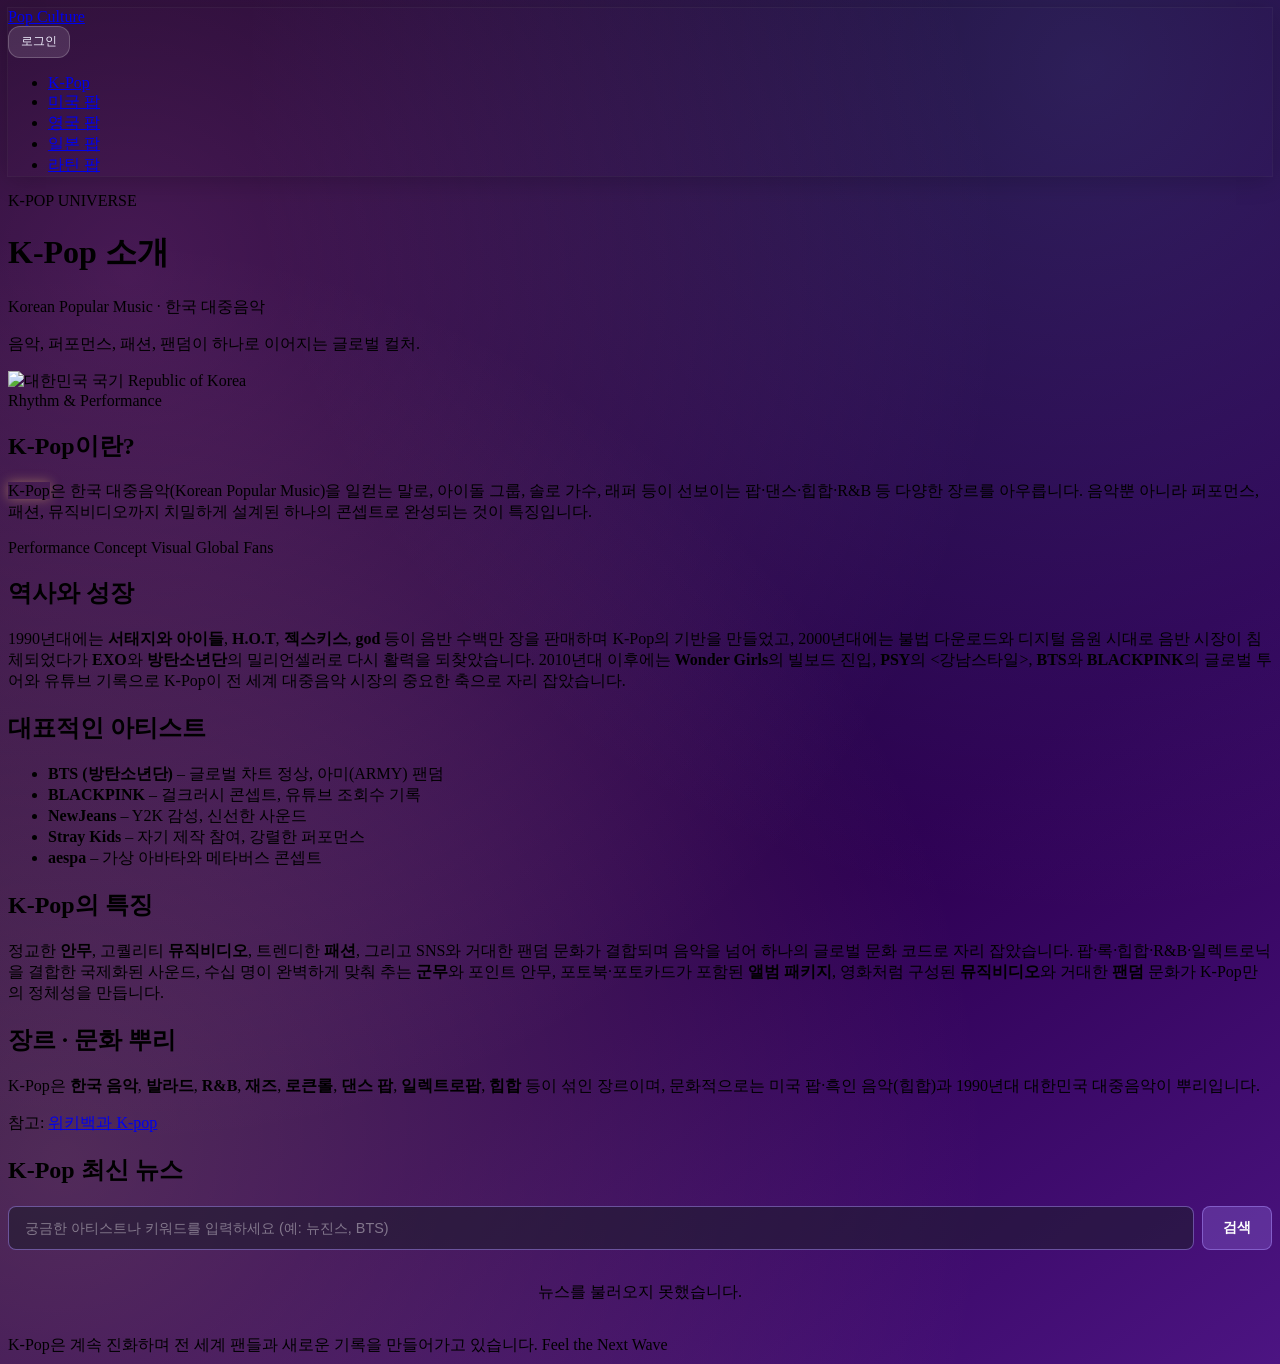
==== index.html @ 666e76e4 "Implement initial HTML structure for K-Pop introduction page, including navigation, user authenticat" ====
<!DOCTYPE html>
<html lang="ko">
<head>
  <meta charset="UTF-8">
  <meta name="viewport" content="width=device-width, initial-scale=1.0">
  <title>K-Pop 소개</title>
  <script src="https://cdn.tailwindcss.com"></script>
  <script src="https://cdn.jsdelivr.net/npm/@supabase/supabase-js@2"></script>
  <link rel="stylesheet" href="style.css">
  <link rel="stylesheet" href="https://cdnjs.cloudflare.com/ajax/libs/font-awesome/6.5.1/css/all.min.css" crossorigin="anonymous" />
  <link rel="preconnect" href="https://fonts.googleapis.com">
  <link rel="preconnect" href="https://fonts.gstatic.com" crossorigin>
  <link href="https://fonts.googleapis.com/css2?family=Outfit:wght@300;400;500;600;700&display=swap" rel="stylesheet">
  <script>
    tailwind.config = {
      theme: {
        extend: {
          fontFamily: { sans: ['Outfit', 'Malgun Gothic', 'sans-serif'] },
          animation: {
            'float': 'float 6s ease-in-out infinite',
            'spin-slow': 'spin 18s linear infinite',
            'fade-in-up': 'fadeInUp 0.75s ease-out both',
          },
          keyframes: {
            float: {
              '0%, 100%': { transform: 'translateY(0)' },
              '50%': { transform: 'translateY(-12px)' },
            },
            fadeInUp: {
              '0%': { opacity: '0', transform: 'translateY(20px)' },
              '100%': { opacity: '1', transform: 'translateY(0)' },
            },
          },
          animationDelay: {
            '100': '100ms',
            '200': '200ms',
            '300': '300ms',
            '400': '400ms',
            '500': '500ms',
            '600': '600ms',
            '700': '700ms',
            '800': '800ms',
            '900': '900ms',
            '1000': '1000ms',
          },
          boxShadow: {
            'glow-pink': '0 0 40px rgba(255, 110, 199, 0.4)',
            'glow-soft': '0 0 60px rgba(255, 255, 255, 0.08)',
          },
        },
      },
    }
  </script>
  <style type="text/tailwindcss">
    @layer utilities {
      .text-balance { text-wrap: balance; }
      .animate-fade-in-up { animation: fadeInUp 0.75s ease-out both; }
      .animation-delay-100 { animation-delay: 100ms; }
      .animation-delay-200 { animation-delay: 200ms; }
      .animation-delay-300 { animation-delay: 300ms; }
      .animation-delay-400 { animation-delay: 400ms; }
      .animation-delay-500 { animation-delay: 500ms; }
      .animation-delay-600 { animation-delay: 600ms; }
      .animation-delay-700 { animation-delay: 700ms; }
      .animation-delay-800 { animation-delay: 800ms; }
      .animation-delay-900 { animation-delay: 900ms; }
      .animation-delay-1000 { animation-delay: 1000ms; }
    }
    @keyframes fadeInUp {
      from { opacity: 0; transform: translateY(20px); }
      to { opacity: 1; transform: translateY(0); }
    }
  </style>
</head>
<body class="min-h-screen font-sans text-[#f9f9ff] antialiased flex flex-col items-center py-6 px-4 sm:py-8 sm:px-6 md:py-10 md:px-8 relative overflow-y-auto"
  style="background: radial-gradient(circle at 10% 20%, rgba(255, 115, 250, 0.22), transparent 55%), radial-gradient(circle at 85% 5%, rgba(130, 170, 255, 0.18), transparent 50%), radial-gradient(circle at 5% 85%, rgba(255, 214, 165, 0.2), transparent 55%), linear-gradient(145deg, #0d001a 0%, #1a0033 35%, #2d0052 65%, #4c1482 100%);">

  <!-- 배경 글로우 오브 -->
  <div class="absolute inset-0 pointer-events-none overflow-hidden">
    <div class="absolute w-[420px] h-[420px] -top-28 -right-28 rounded-full blur-[40px] opacity-20 animate-spin-slow"
      style="background: conic-gradient(from 120deg, #f472b6, #fbbf24, #818cf8, #f472b6);"></div>
  </div>

  <!-- Navbar: 세계 팝 문화 메뉴 -->
  <nav class="sticky top-0 z-20 w-full max-w-4xl mx-auto mb-6 rounded-2xl border border-white/20 bg-white/10 backdrop-blur-2xl shadow-lg shadow-black/30 animate-fade-in-up"
    style="box-shadow: 0 4px 24px rgba(0,0,0,0.2), 0 0 0 1px rgba(255,255,255,0.05);">
    <div class="flex flex-wrap items-center justify-between gap-3 px-4 py-3 sm:px-6 sm:py-3.5">
      <a href="Index.html" class="flex items-center gap-2 text-white font-semibold tracking-wide hover:opacity-90 transition-opacity">
        <span class="w-2 h-2 rounded-full bg-pink-400 shadow-[0_0_8px_rgba(255,110,199,0.6)]"></span>
        <span class="text-sm uppercase tracking-[0.15em]">Pop Culture</span>
      </a>
      <div class="flex flex-wrap items-center gap-2 sm:gap-3">
        <div id="auth-login-wrap">
          <button type="button" id="btn-open-login-modal" class="btn-open-login">로그인</button>
        </div>
        <div id="auth-user-wrap" class="hidden auth-user-wrap">
          <div id="auth-user-avatar" class="auth-user-avatar">
            <i class="fa-solid fa-user-circle auth-user-avatar-icon" aria-hidden="true"></i>
          </div>
          <span id="auth-user-name" class="auth-user-name"></span>
          <button type="button" id="auth-logout-btn" class="auth-logout-btn">로그아웃</button>
        </div>
        <ul class="flex flex-wrap items-center gap-1 sm:gap-2">
        <li>
          <a href="Index.html" class="inline-block px-3 py-2 rounded-xl text-xs font-medium uppercase tracking-wider text-pink-200 bg-white/15 border border-white/20 hover:bg-white/25 hover:border-white/30 transition-all">
            K-Pop
          </a>
        </li>
        <li>
          <a href="us-pop.html" class="inline-block px-3 py-2 rounded-xl text-xs font-medium uppercase tracking-wider text-[#e9e7ff] border border-transparent hover:bg-white/15 hover:border-white/20 hover:text-white transition-all">
            미국 팝
          </a>
        </li>
        <li>
          <a href="uk-pop.html" class="inline-block px-3 py-2 rounded-xl text-xs font-medium uppercase tracking-wider text-[#e9e7ff] border border-transparent hover:bg-white/15 hover:border-white/20 hover:text-white transition-all">
            영국 팝
          </a>
        </li>
        <li>
          <a href="j-pop.html" class="inline-block px-3 py-2 rounded-xl text-xs font-medium uppercase tracking-wider text-[#e9e7ff] border border-transparent hover:bg-white/15 hover:border-white/20 hover:text-white transition-all">
            일본 팝
          </a>
        </li>
        <li>
          <a href="latin-pop.html" class="inline-block px-3 py-2 rounded-xl text-xs font-medium uppercase tracking-wider text-[#e9e7ff] border border-transparent hover:bg-white/15 hover:border-white/20 hover:text-white transition-all">
            라틴 팝
          </a>
        </li>
      </ul>
      </div>
    </div>
  </nav>

  <!-- 로그인/회원가입 모달 -->
  <div id="auth-modal-backdrop" class="auth-modal-backdrop" aria-hidden="true">
    <div class="auth-modal" role="dialog" aria-label="로그인 및 회원가입">
      <h3>로그인 / 회원가입</h3>

      <!-- 상단: 소셜 로그인 -->
      <section class="auth-modal-social">
        <button type="button" id="auth-btn-google" class="btn-social btn-social-google">
          <i class="fa-brands fa-google" aria-hidden="true"></i>
          <span>Google로 시작하기</span>
        </button>
        <button type="button" id="auth-btn-kakao" class="btn-social btn-social-kakao">
          <i class="fa-solid fa-comment" aria-hidden="true"></i>
          <span>Kakao로 시작하기</span>
        </button>
      </section>

      <!-- 중단: 구분선 -->
      <div class="auth-modal-divider">
        <span class="auth-modal-divider-text">또는(OR)</span>
      </div>

      <!-- 하단: 이메일 로그인 -->
      <section class="auth-modal-email-section">
        <label for="auth-modal-email">이메일</label>
        <input type="email" id="auth-modal-email" placeholder="example@email.com" autocomplete="email" />
        <label for="auth-modal-password">비밀번호</label>
        <input type="password" id="auth-modal-password" placeholder="비밀번호" autocomplete="current-password" />
        <div class="auth-actions">
          <button type="button" id="auth-modal-btn-login" class="btn-login">로그인</button>
          <button type="button" id="auth-modal-btn-signup" class="btn-signup">회원가입</button>
        </div>
      </section>

      <button type="button" id="auth-modal-close" class="btn-close-modal">닫기</button>
    </div>
  </div>

  <div class="relative w-full max-w-4xl z-10">
    <!-- 메인 카드 -->
    <div class="relative rounded-[28px] p-7 sm:p-9 md:p-11 overflow-hidden border border-white/20 shadow-xl shadow-black/40 bg-white/10 backdrop-blur-2xl animate-fade-in-up">
      <div class="absolute inset-0 bg-gradient-to-br from-white/40 via-white/10 to-transparent opacity-70 pointer-events-none rounded-[28px]"></div>

      <!-- 헤더 -->
      <header class="relative flex flex-col lg:flex-row lg:items-center lg:justify-between gap-8 mb-10">
        <div class="flex-1 max-w-2xl">
          <div class="inline-flex items-center gap-2 px-4 py-1.5 rounded-full text-xs font-medium uppercase tracking-[0.2em] border border-white/20 bg-white/10 text-[#f1f0ff] mb-4 animate-fade-in-up animation-delay-100">
            <span class="w-2 h-2 rounded-full bg-pink-400 shadow-glow-pink animate-pulse"></span>
            K-POP UNIVERSE
          </div>
          <h1 class="text-3xl sm:text-4xl md:text-[2.75rem] font-bold tracking-[0.12em] uppercase text-white mb-2 leading-tight animate-fade-in-up animation-delay-200">
            K-Pop 소개
          </h1>
          <p class="text-[#c9c8ff] text-sm sm:text-base mt-1 animate-fade-in-up animation-delay-300">
            Korean Popular Music · 한국 대중음악
          </p>
          <p class="text-[#f5f5ff] text-sm sm:text-base mt-2 opacity-90 max-w-xl animate-fade-in-up animation-delay-400">
            음악, 퍼포먼스, 패션, 팬덤이 하나로 이어지는 글로벌 컬처.
          </p>
          <div class="mt-3 inline-flex items-center gap-2 px-3 py-1.5 rounded-full border border-white/20 bg-white/10 backdrop-blur-sm shadow-sm animate-fade-in-up animation-delay-500">
            <img src="https://upload.wikimedia.org/wikipedia/commons/0/09/Flag_of_South_Korea.svg" alt="대한민국 국기" class="h-4 w-6 rounded-[3px] shadow-sm object-cover" />
            <span class="text-[11px] tracking-[0.2em] uppercase text-[#e5e7ff]">Republic of Korea</span>
          </div>
        </div>
        <div class="flex-shrink-0 flex items-center justify-center lg:self-center animate-fade-in-up animation-delay-400">
          <div class="relative animate-float">
            <div class="w-36 h-36 sm:w-40 sm:h-40 rounded-full flex items-center justify-center shadow-glow-soft"
              style="background: radial-gradient(circle at 30% 30%, #fff, #ffe5f5 25%, #ffd2ff 40%, #d0b5ff 60%, #8c9eff 80%, #13072e 100%); box-shadow: 0 0 40px rgba(255,255,255,0.3), 0 20px 50px rgba(0,0,0,0.6);">
              <div class="absolute inset-5 rounded-full border-2 border-dashed border-white/60 opacity-80"></div>
              <div class="w-10 h-10 rounded-full bg-[#12051f] shadow-inner" style="box-shadow: 0 0 15px rgba(0,0,0,0.8);"></div>
            </div>
            <span class="absolute -bottom-8 left-1/2 -translate-x-1/2 text-[10px] sm:text-xs uppercase tracking-[0.24em] text-[#f2e9ff] opacity-90 whitespace-nowrap">
              Rhythm &amp; Performance
            </span>
          </div>
        </div>
      </header>

      <!-- 섹션 그리드 1 -->
      <div class="relative grid grid-cols-1 lg:grid-cols-2 gap-6 mb-6">
        <section class="group relative rounded-2xl p-6 sm:p-7 border border-white/20 bg-white/10 backdrop-blur-xl shadow-lg shadow-black/30 overflow-hidden transition-all duration-300 hover:border-white/40 hover:shadow-glow-soft animate-fade-in-up animation-delay-500">
          <div class="absolute inset-0 bg-gradient-to-br from-white/5 to-transparent opacity-0 group-hover:opacity-100 transition-opacity duration-300"></div>
          <h2 class="text-sm font-semibold uppercase tracking-[0.14em] text-white mb-3">K-Pop이란?</h2>
          <p class="text-sm sm:text-base text-[#e9e7ff] leading-relaxed opacity-95 relative z-10">
            <span class="font-semibold text-amber-200 bg-amber-200/20 px-1.5 py-0.5 rounded" style="box-shadow: 0 0 12px rgba(253, 203, 110, 0.4);">K-Pop</span>은 한국 대중음악(Korean Popular Music)을 일컫는 말로,
            아이돌 그룹, 솔로 가수, 래퍼 등이 선보이는 팝·댄스·힙합·R&amp;B 등 다양한 장르를 아우릅니다.
            음악뿐 아니라 퍼포먼스, 패션, 뮤직비디오까지 치밀하게 설계된 하나의 콘셉트로 완성되는 것이 특징입니다.
          </p>
          <div class="flex flex-wrap gap-2 mt-4 relative z-10">
            <span class="px-3 py-1.5 text-[11px] uppercase tracking-widest rounded-full border border-white/30 bg-white/10 text-[#f9f8ff]">Performance</span>
            <span class="px-3 py-1.5 text-[11px] uppercase tracking-widest rounded-full border border-white/30 bg-white/10 text-[#f9f8ff]">Concept</span>
            <span class="px-3 py-1.5 text-[11px] uppercase tracking-widest rounded-full border border-white/30 bg-white/10 text-[#f9f8ff]">Visual</span>
            <span class="px-3 py-1.5 text-[11px] uppercase tracking-widest rounded-full border border-white/30 bg-white/10 text-[#f9f8ff]">Global Fans</span>
          </div>
        </section>

        <section class="group relative rounded-2xl p-6 sm:p-7 border border-white/20 bg-white/10 backdrop-blur-xl shadow-lg shadow-black/30 overflow-hidden transition-all duration-300 hover:border-white/40 hover:shadow-glow-soft animate-fade-in-up animation-delay-600">
          <div class="absolute inset-0 bg-gradient-to-br from-white/5 to-transparent opacity-0 group-hover:opacity-100 transition-opacity duration-300"></div>
          <h2 class="text-sm font-semibold uppercase tracking-[0.14em] text-white mb-3">역사와 성장</h2>
          <p class="text-sm sm:text-base text-[#e9e7ff] leading-relaxed opacity-95 relative z-10">
            1990년대에는 <strong class="text-white font-semibold">서태지와 아이들</strong>, <strong class="text-white font-semibold">H.O.T</strong>, <strong class="text-white font-semibold">젝스키스</strong>, <strong class="text-white font-semibold">god</strong> 등이 음반 수백만 장을 판매하며 K-Pop의 기반을 만들었고,
            2000년대에는 불법 다운로드와 디지털 음원 시대로 음반 시장이 침체되었다가 <strong class="text-white font-semibold">EXO</strong>와 <strong class="text-white font-semibold">방탄소년단</strong>의 밀리언셀러로 다시 활력을 되찾았습니다.
            2010년대 이후에는 <strong class="text-white font-semibold">Wonder Girls</strong>의 빌보드 진입, <strong class="text-white font-semibold">PSY</strong>의 &lt;강남스타일&gt;, <strong class="text-white font-semibold">BTS</strong>와 <strong class="text-white font-semibold">BLACKPINK</strong>의 글로벌 투어와 유튜브 기록으로
            K-Pop이 전 세계 대중음악 시장의 중요한 축으로 자리 잡았습니다.
          </p>
        </section>
      </div>

      <!-- 섹션 그리드 2 -->
      <div class="relative grid grid-cols-1 lg:grid-cols-2 gap-6 mb-6">
        <section class="group relative rounded-2xl p-6 sm:p-7 border border-white/20 bg-white/10 backdrop-blur-xl shadow-lg shadow-black/30 overflow-hidden transition-all duration-300 hover:border-white/40 hover:shadow-glow-soft animate-fade-in-up animation-delay-700">
          <div class="absolute inset-0 bg-gradient-to-br from-white/5 to-transparent opacity-0 group-hover:opacity-100 transition-opacity duration-300"></div>
          <h2 class="text-sm font-semibold uppercase tracking-[0.14em] text-white mb-3">대표적인 아티스트</h2>
          <ul class="space-y-2.5 relative z-10">
            <li class="flex items-start gap-2 text-sm sm:text-base text-[#f5f4ff]">
              <span class="mt-1.5 w-1.5 h-1.5 rounded-full bg-gradient-to-r from-pink-400 to-amber-400 flex-shrink-0 shadow-[0_0_8px_rgba(255,110,199,0.8)]"></span>
              <span><strong class="text-white font-semibold">BTS (방탄소년단)</strong> – 글로벌 차트 정상, 아미(ARMY) 팬덤</span>
            </li>
            <li class="flex items-start gap-2 text-sm sm:text-base text-[#f5f4ff]">
              <span class="mt-1.5 w-1.5 h-1.5 rounded-full bg-gradient-to-r from-pink-400 to-amber-400 flex-shrink-0 shadow-[0_0_8px_rgba(255,110,199,0.8)]"></span>
              <span><strong class="text-white font-semibold">BLACKPINK</strong> – 걸크러시 콘셉트, 유튜브 조회수 기록</span>
            </li>
            <li class="flex items-start gap-2 text-sm sm:text-base text-[#f5f4ff]">
              <span class="mt-1.5 w-1.5 h-1.5 rounded-full bg-gradient-to-r from-pink-400 to-amber-400 flex-shrink-0 shadow-[0_0_8px_rgba(255,110,199,0.8)]"></span>
              <span><strong class="text-white font-semibold">NewJeans</strong> – Y2K 감성, 신선한 사운드</span>
            </li>
            <li class="flex items-start gap-2 text-sm sm:text-base text-[#f5f4ff]">
              <span class="mt-1.5 w-1.5 h-1.5 rounded-full bg-gradient-to-r from-pink-400 to-amber-400 flex-shrink-0 shadow-[0_0_8px_rgba(255,110,199,0.8)]"></span>
              <span><strong class="text-white font-semibold">Stray Kids</strong> – 자기 제작 참여, 강렬한 퍼포먼스</span>
            </li>
            <li class="flex items-start gap-2 text-sm sm:text-base text-[#f5f4ff]">
              <span class="mt-1.5 w-1.5 h-1.5 rounded-full bg-gradient-to-r from-pink-400 to-amber-400 flex-shrink-0 shadow-[0_0_8px_rgba(255,110,199,0.8)]"></span>
              <span><strong class="text-white font-semibold">aespa</strong> – 가상 아바타와 메타버스 콘셉트</span>
            </li>
          </ul>
        </section>

        <section class="group relative rounded-2xl p-6 sm:p-7 border border-white/20 bg-white/10 backdrop-blur-xl shadow-lg shadow-black/30 overflow-hidden transition-all duration-300 hover:border-white/40 hover:shadow-glow-soft animate-fade-in-up animation-delay-800">
          <div class="absolute inset-0 bg-gradient-to-br from-white/5 to-transparent opacity-0 group-hover:opacity-100 transition-opacity duration-300"></div>
          <h2 class="text-sm font-semibold uppercase tracking-[0.14em] text-white mb-3">K-Pop의 특징</h2>
          <p class="text-sm sm:text-base text-[#e9e7ff] leading-relaxed opacity-95 relative z-10">
            정교한 <strong class="text-white font-semibold">안무</strong>, 고퀄리티 <strong class="text-white font-semibold">뮤직비디오</strong>, 트렌디한 <strong class="text-white font-semibold">패션</strong>,
            그리고 SNS와 거대한 팬덤 문화가 결합되며 음악을 넘어 하나의 글로벌 문화 코드로 자리 잡았습니다.
            팝·록·힙합·R&amp;B·일렉트로닉을 결합한 국제화된 사운드, 수십 명이 완벽하게 맞춰 추는 <strong class="text-white font-semibold">군무</strong>와 포인트 안무,
            포토북·포토카드가 포함된 <strong class="text-white font-semibold">앨범 패키지</strong>, 영화처럼 구성된 <strong class="text-white font-semibold">뮤직비디오</strong>와 거대한 <strong class="text-white font-semibold">팬덤</strong> 문화가 K-Pop만의 정체성을 만듭니다.
          </p>
        </section>
      </div>

      <!-- 장르 · 문화 뿌리 (위키백과 참고) -->
      <section class="relative rounded-2xl p-6 sm:p-7 border border-white/20 bg-white/10 backdrop-blur-xl shadow-lg shadow-black/30 mb-6 animate-fade-in-up animation-delay-800">
        <h2 class="text-sm font-semibold uppercase tracking-[0.14em] text-white mb-3">장르 · 문화 뿌리</h2>
        <p class="text-sm text-[#e9e7ff] opacity-95 mb-3">
          K-Pop은 <strong class="text-white font-semibold">한국 음악</strong>, <strong class="text-white font-semibold">발라드</strong>, <strong class="text-white font-semibold">R&amp;B</strong>, <strong class="text-white font-semibold">재즈</strong>, <strong class="text-white font-semibold">로큰롤</strong>, <strong class="text-white font-semibold">댄스 팝</strong>, <strong class="text-white font-semibold">일렉트로팝</strong>, <strong class="text-white font-semibold">힙합</strong> 등이 섞인 장르이며,
          문화적으로는 미국 팝·흑인 음악(힙합)과 1990년대 대한민국 대중음악이 뿌리입니다.
        </p>
        <p class="text-xs text-[#c9c8ff] opacity-80">
          참고: <a href="https://ko.wikipedia.org/wiki/K-pop" target="_blank" rel="noopener" class="text-pink-300 hover:text-pink-200 underline">위키백과 K-pop</a>
        </p>
      </section>

      <!-- K-Pop 최신 뉴스 (단일 컬럼 풀 width) -->
      <section class="relative mb-6 animate-fade-in-up animation-delay-900 news-section">
        <h2 class="text-sm font-semibold uppercase tracking-[0.14em] text-white mb-4 flex items-center gap-2">
          <span class="w-1.5 h-1.5 rounded-full bg-pink-400 shadow-[0_0_8px_rgba(255,110,199,0.8)]"></span>
          K-Pop 최신 뉴스
        </h2>
        <div id="news-search-wrap" class="news-search-wrap">
          <input type="text" id="news-search-input" class="news-search-input" placeholder="궁금한 아티스트나 키워드를 입력하세요 (예: 뉴진스, BTS)" autocomplete="off" />
          <button type="button" id="news-search-btn" class="news-search-btn">검색</button>
        </div>
        <p id="news-loading" class="news-loading text-[#e9e7ff] text-sm">뉴스를 불러오는 중...</p>
        <div id="news-one-col" class="news-one-col hidden">
          <h3 class="news-col__title">🇰🇷 국내 K-POP 실시간 (Source: Google News)</h3>
          <ul id="news-list-domestic" class="news-list"></ul>
        </div>
      </section>

      <!-- 푸터 -->
      <footer class="relative flex flex-col sm:flex-row sm:items-center sm:justify-between gap-3 pt-6 mt-4 border-t border-white/15 animate-fade-in-up animation-delay-1000">
        <span class="text-sm text-[#d0cff5]">K-Pop은 계속 진화하며 전 세계 팬들과 새로운 기록을 만들어가고 있습니다.</span>
        <span class="text-[10px] sm:text-xs uppercase tracking-[0.2em] text-[#b7b6ff] opacity-90">Feel the Next Wave</span>
      </footer>
    </div>
  </div>
  <script src="script.js"></script>
</body>
</html>
---- style.css ----
/* Auth: 로그인/회원가입 모달 - 다크 테마 */
.auth-modal-backdrop {
  position: fixed;
  inset: 0;
  z-index: 50;
  background: rgba(0, 0, 0, 0.5);
  backdrop-filter: blur(8px);
  -webkit-backdrop-filter: blur(8px);
  display: flex;
  align-items: center;
  justify-content: center;
  padding: 1rem;
  opacity: 0;
  visibility: hidden;
  transition: opacity 0.25s ease, visibility 0.25s ease;
}
.auth-modal-backdrop.is-open {
  opacity: 1;
  visibility: visible;
}

.auth-modal {
  width: 100%;
  max-width: 400px;
  background: rgba(15, 15, 35, 0.95);
  border: 1px solid rgba(255, 255, 255, 0.15);
  border-radius: 1.5rem;
  padding: 1.75rem;
  box-shadow: 0 25px 50px -12px rgba(0, 0, 0, 0.5);
  transform: scale(0.95);
  transition: transform 0.25s ease;
}
.auth-modal-backdrop.is-open .auth-modal {
  transform: scale(1);
}

.auth-modal h3 {
  color: #fff;
  font-size: 1.25rem;
  font-weight: 600;
  margin-bottom: 1.25rem;
  text-align: center;
}

/* 상단: 소셜 로그인 섹션 */
.auth-modal-social {
  display: flex;
  flex-direction: column;
  gap: 0.75rem;
  margin-bottom: 1.25rem;
}
.auth-modal .btn-social {
  width: 100%;
  display: flex;
  align-items: center;
  justify-content: center;
  gap: 0.6rem;
  padding: 0.75rem 1rem;
  font-size: 0.95rem;
  font-weight: 500;
  border-radius: 0.75rem;
  cursor: pointer;
  border: 1px solid transparent;
  transition: background-color 0.25s ease, border-color 0.25s ease, filter 0.25s ease;
}
.auth-modal .btn-social i {
  font-size: 1.1rem;
}
.auth-modal .btn-social-google {
  background: #fff;
  border-color: #dadce0;
  color: #1f1f1f;
}
.auth-modal .btn-social-google:hover {
  background: #f8f9fa;
  border-color: #bdc1c6;
}
.auth-modal .btn-social-kakao {
  background: #FEE500;
  border-color: #e6d000;
  color: #1f1f1f;
}
.auth-modal .btn-social-kakao:hover {
  background: #f5dc00;
  filter: brightness(0.98);
}

/* 중단: 구분선 (또는 OR) */
.auth-modal-divider {
  display: flex;
  align-items: center;
  gap: 1rem;
  margin-bottom: 1.25rem;
}
.auth-modal-divider::before,
.auth-modal-divider::after {
  content: '';
  flex: 1;
  height: 1px;
  background: rgba(255, 255, 255, 0.25);
}
.auth-modal-divider-text {
  color: rgba(255, 255, 255, 0.6);
  font-size: 0.8rem;
  font-weight: 500;
  white-space: nowrap;
}

/* 하단: 이메일 로그인 섹션 */
.auth-modal-email-section {
  margin-bottom: 0.5rem;
}
.auth-modal-email-section .auth-actions {
  margin-top: 1rem;
}

.auth-modal label {
  display: block;
  color: rgba(255, 255, 255, 0.9);
  font-size: 0.875rem;
  margin-bottom: 0.35rem;
}
.auth-modal input {
  width: 100%;
  padding: 0.65rem 0.85rem;
  margin-bottom: 1rem;
  font-size: 1rem;
  color: #fff;
  background: rgba(255, 255, 255, 0.08);
  border: 1px solid rgba(255, 255, 255, 0.2);
  border-radius: 0.75rem;
  outline: none;
  transition: border-color 0.2s, background 0.2s;
}
.auth-modal input::placeholder {
  color: rgba(255, 255, 255, 0.4);
}
.auth-modal input:focus {
  border-color: rgba(255, 110, 199, 0.6);
  background: rgba(255, 255, 255, 0.1);
}

.auth-modal .auth-actions {
  display: flex;
  flex-wrap: wrap;
  gap: 0.5rem;
  margin-top: 1.25rem;
}
.auth-modal .auth-actions button {
  flex: 1;
  min-width: 100px;
  padding: 0.6rem 1rem;
  font-size: 0.875rem;
  font-weight: 500;
  border-radius: 0.75rem;
  cursor: pointer;
  transition: background 0.2s, transform 0.1s;
}
.auth-modal .auth-actions button:hover {
  transform: translateY(-1px);
}
.auth-modal .btn-login {
  color: #fff;
  background: rgba(255, 110, 199, 0.5);
  border: 1px solid rgba(255, 110, 199, 0.6);
}
.auth-modal .btn-login:hover {
  background: rgba(255, 110, 199, 0.65);
}
.auth-modal .btn-signup {
  color: #fff;
  background: rgba(255, 255, 255, 0.12);
  border: 1px solid rgba(255, 255, 255, 0.25);
}
.auth-modal .btn-signup:hover {
  background: rgba(255, 255, 255, 0.2);
}
.auth-modal .btn-close-modal {
  width: 100%;
  margin-top: 0.5rem;
  padding: 0.5rem;
  color: rgba(255, 255, 255, 0.7);
  background: transparent;
  border: 1px solid rgba(255, 255, 255, 0.15);
  border-radius: 0.5rem;
  cursor: pointer;
  font-size: 0.8rem;
}
.auth-modal .btn-close-modal:hover {
  background: rgba(255, 255, 255, 0.08);
  color: #fff;
}

/* 헤더 auth 영역 - 모든 페이지에서 표시 */
#auth-login-wrap {
  display: block;
}
#auth-login-wrap.hidden {
  display: none !important;
}
#auth-user-wrap.hidden {
  display: none !important;
}

/* 헤더 auth 버튼 */
.btn-open-login {
  padding: 0.4rem 0.75rem;
  font-size: 0.75rem;
  font-weight: 500;
  color: #f1f0ff;
  background: rgba(255, 255, 255, 0.12);
  border: 1px solid rgba(255, 255, 255, 0.2);
  border-radius: 0.75rem;
  cursor: pointer;
  transition: background 0.2s, border-color 0.2s;
}
.btn-open-login:hover {
  background: rgba(255, 255, 255, 0.2);
  border-color: rgba(255, 255, 255, 0.3);
}

.auth-user-wrap {
  display: flex;
  align-items: center;
  gap: 0.6rem;
  flex-wrap: wrap;
}
.auth-user-avatar {
  width: 32px;
  height: 32px;
  min-width: 32px;
  min-height: 32px;
  border-radius: 50%;
  overflow: hidden;
  display: flex;
  align-items: center;
  justify-content: center;
  background: rgba(255, 255, 255, 0.1);
}
.auth-user-avatar img {
  width: 100%;
  height: 100%;
  object-fit: cover;
  display: block;
}
.auth-user-avatar .auth-user-avatar-icon {
  font-size: 32px;
  color: rgba(255, 255, 255, 0.7);
}
.auth-user-name {
  font-size: 0.875rem;
  font-weight: 700;
  color: rgba(255, 255, 255, 0.95);
}
.auth-logout-btn {
  padding: 0.35rem 0.65rem;
  font-size: 0.7rem;
  font-weight: 500;
  color: #fecdd3;
  background: rgba(255, 255, 255, 0.08);
  border: 1px solid rgba(255, 255, 255, 0.18);
  border-radius: 0.5rem;
  cursor: pointer;
  transition: background 0.2s;
}
.auth-logout-btn:hover {
  background: rgba(239, 68, 68, 0.25);
  border-color: rgba(239, 68, 68, 0.4);
}

.hidden {
  display: none !important;
}

/* ========== K-Pop 최신 뉴스 (실시간 검색 + 텍스트 리스트) ========== */
.news-search-wrap {
  display: flex;
  gap: 0.5rem;
  margin-bottom: 1rem;
  width: 100%;
  max-width: 100%;
}
.news-search-input {
  flex: 1;
  min-width: 0;
  padding: 0.75rem 1rem;
  font-size: 0.9rem;
  color: #fff;
  background: rgba(30, 27, 45, 0.6);
  border: 1px solid rgba(167, 139, 250, 0.5);
  border-radius: 0.5rem;
  outline: none;
  transition: border-color 0.2s ease, box-shadow 0.2s ease;
}
.news-search-input::placeholder {
  color: rgba(255, 255, 255, 0.4);
}
.news-search-input:hover {
  border-color: rgba(167, 139, 250, 0.7);
}
.news-search-input:focus {
  border-color: #a78bfa;
  box-shadow: 0 0 0 3px rgba(167, 139, 250, 0.2);
}
.news-search-btn {
  flex-shrink: 0;
  padding: 0.75rem 1.25rem;
  font-size: 0.875rem;
  font-weight: 600;
  color: #fff;
  background: rgba(167, 139, 250, 0.25);
  border: 1px solid rgba(167, 139, 250, 0.5);
  border-radius: 0.5rem;
  cursor: pointer;
  transition: background 0.2s ease, border-color 0.2s ease;
}
.news-search-btn:hover {
  background: rgba(167, 139, 250, 0.35);
  border-color: #a78bfa;
}
.news-list__loading-msg {
  list-style: none;
  padding: 1.5rem;
  margin: 0;
  text-align: center;
  color: rgba(255, 255, 255, 0.7);
  font-size: 0.9rem;
  border-bottom: 1px solid rgba(255, 255, 255, 0.08);
}
.news-loading {
  padding: 1rem;
  text-align: center;
}

.news-section .news-one-col {
  width: 100%;
  max-width: 100%;
}

.news-one-col.hidden {
  display: none;
}
.news-one-col:not(.hidden) {
  display: block;
}

.news-one-col .news-col__title {
  font-size: 0.9rem;
  font-weight: 600;
  color: rgba(255, 255, 255, 0.95);
  margin-bottom: 0.75rem;
  padding-bottom: 0.5rem;
  border-bottom: 1px solid rgba(255, 255, 255, 0.2);
}

.news-list {
  list-style: none;
  margin: 0;
  padding: 0;
  border: 1px solid rgba(255, 255, 255, 0.15);
  border-radius: 0.75rem;
  background: rgba(0, 0, 0, 0.15);
  overflow: hidden;
}

.news-list__item {
  display: flex;
  align-items: center;
  gap: 0.75rem;
  padding: 0.85rem 1rem;
  padding-right: 1.25rem;
  text-decoration: none;
  color: rgba(255, 255, 255, 0.9);
  font-size: 0.875rem;
  line-height: 1.4;
  transition: background 0.2s ease, color 0.2s ease;
  border-bottom: 1px solid rgba(255, 255, 255, 0.08);
}
.news-list__item:last-child {
  border-bottom: none;
}
.news-list__item:hover {
  background: rgba(255, 255, 255, 0.08);
  color: #fff;
}
.news-list__item:hover .news-list__title {
  color: #a78bfa;
}

.news-list__date {
  flex-shrink: 0;
  color: rgba(255, 255, 255, 0.5);
  font-size: 0.8rem;
  min-width: 5rem;
  font-variant-numeric: tabular-nums;
}

.news-list__sep {
  flex-shrink: 0;
  color: rgba(255, 255, 255, 0.25);
  font-size: 0.75rem;
  user-select: none;
}

.news-list__title {
  flex: 1;
  min-width: 0;
  color: inherit;
  overflow: hidden;
  text-overflow: ellipsis;
  white-space: nowrap;
}
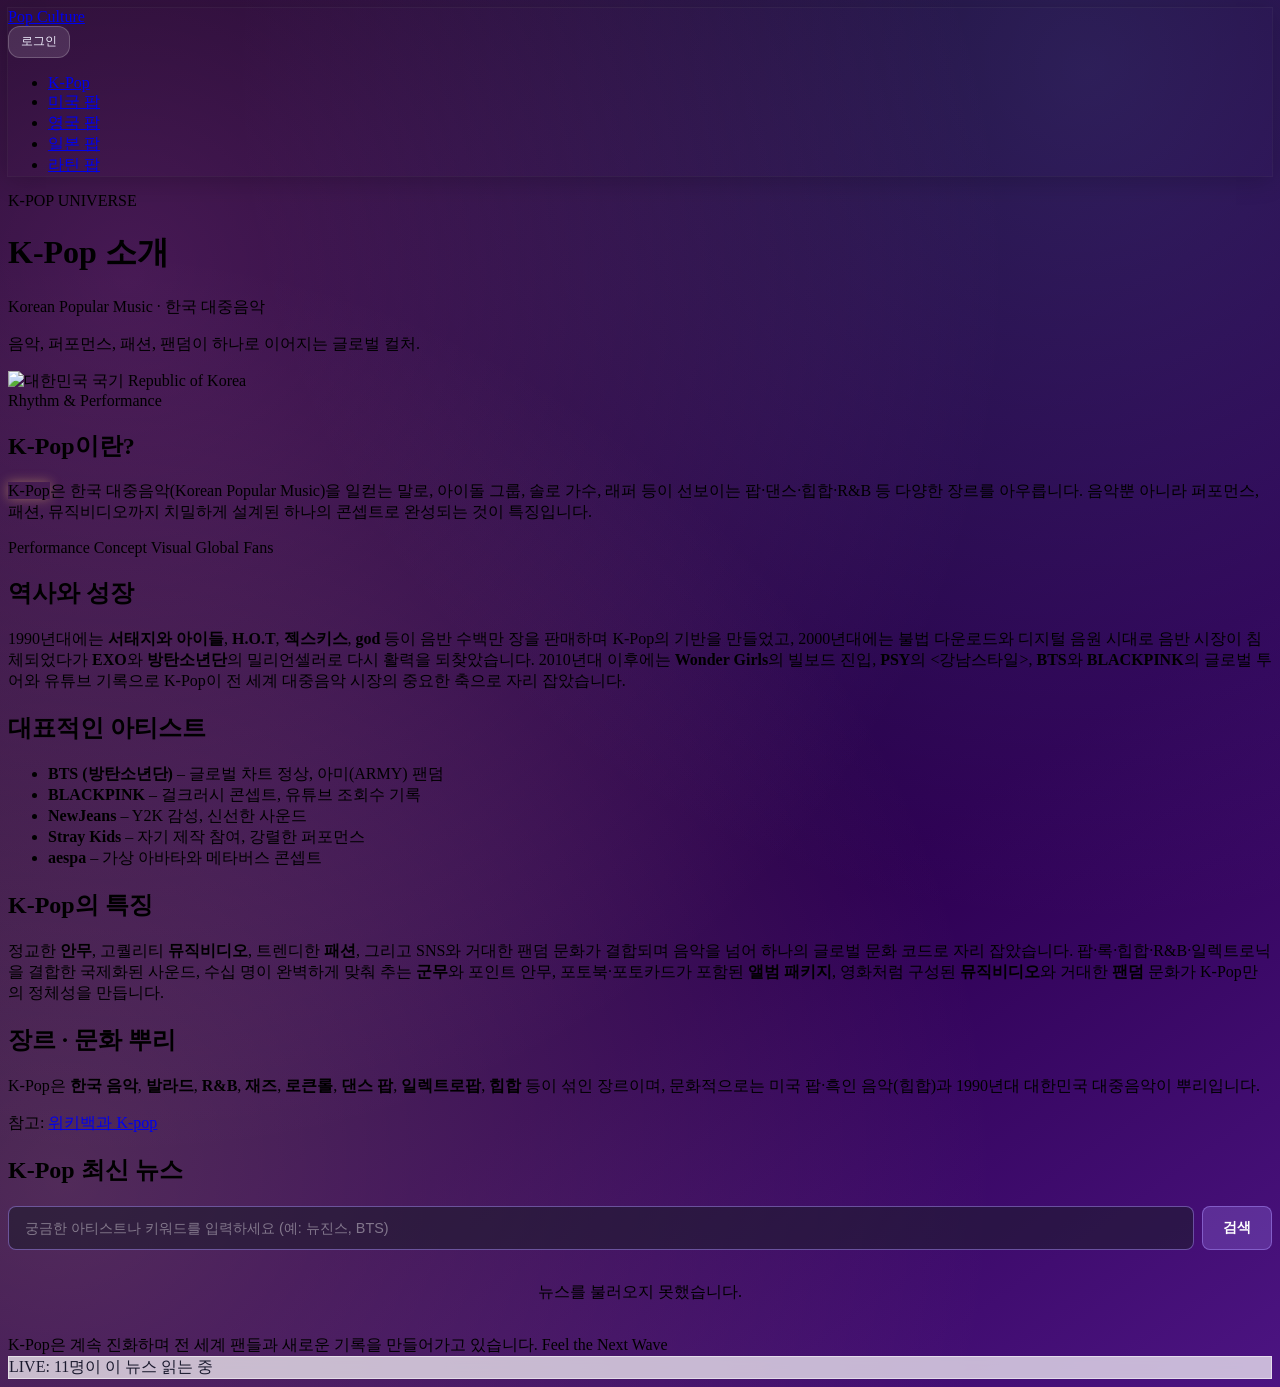
==== commit 0c22dc82: "방문자 배지 추가" ====
--- a/index.html
+++ b/index.html
@@ -1,6 +1,22 @@
 <!DOCTYPE html>
 <html lang="ko">
 <head>
+  <script>
+    // 접속 도메인에 따른 측정 ID 설정
+    var GA_ID = window.location.hostname.includes('vercel.app')
+                ? 'G-3BZNY9T39M'
+                : 'G-6FE712F9R6';
+    // 구글 태그 매니저 스크립트 로드
+    var script = document.createElement('script');
+    script.async = true;
+    script.src = 'https://www.googletagmanager.com/gtag/js?id=' + GA_ID;
+    document.head.appendChild(script);
+    // 구글 애널리틱스 초기화
+    window.dataLayer = window.dataLayer || [];
+    function gtag(){dataLayer.push(arguments);}
+    gtag('js', new Date());
+    gtag('config', GA_ID);
+  </script>
   <meta charset="UTF-8">
   <meta name="viewport" content="width=device-width, initial-scale=1.0">
   <title>K-Pop 소개</title>
@@ -317,5 +333,29 @@
     </div>
   </div>
   <script src="script.js"></script>
+  <!-- 실리콘 밸리 스타일 실시간 방문자 배지 -->
+  <div id="live-visitor-badge" class="fixed bottom-4 right-4 flex items-center gap-2 px-4 py-2.5 rounded-full shadow-lg z-[100]" style="background: rgba(255,255,255,0.7); backdrop-filter: blur(12px); -webkit-backdrop-filter: blur(12px); color: #1a1a2e; border: 1px solid rgba(255,255,255,0.5);">
+    <span class="live-dot w-2 h-2 rounded-full bg-red-500 flex-shrink-0" style="animation: live-pulse 1.5s ease-in-out infinite;"></span>
+    <span class="live-text text-sm font-medium">LIVE: <span id="live-count">5</span>명이 이 뉴스 읽는 중</span>
+  </div>
+  <style>
+    @keyframes live-pulse {
+      0%, 100% { transform: scale(1); opacity: 1; }
+      50% { transform: scale(1.4); opacity: 0.9; }
+    }
+  </style>
+  <script>
+    (function(){
+      var el = document.getElementById('live-count');
+      if (!el) return;
+      var n = Math.floor(Math.random() * (15 - 3 + 1)) + 3;
+      el.textContent = n;
+      setInterval(function(){
+        var d = (Math.random() > 0.5 ? 1 : -1) * (Math.floor(Math.random() * 2) + 1);
+        n = Math.max(1, n + d);
+        el.textContent = n;
+      }, 5000);
+    })();
+  </script>
 </body>
 </html>
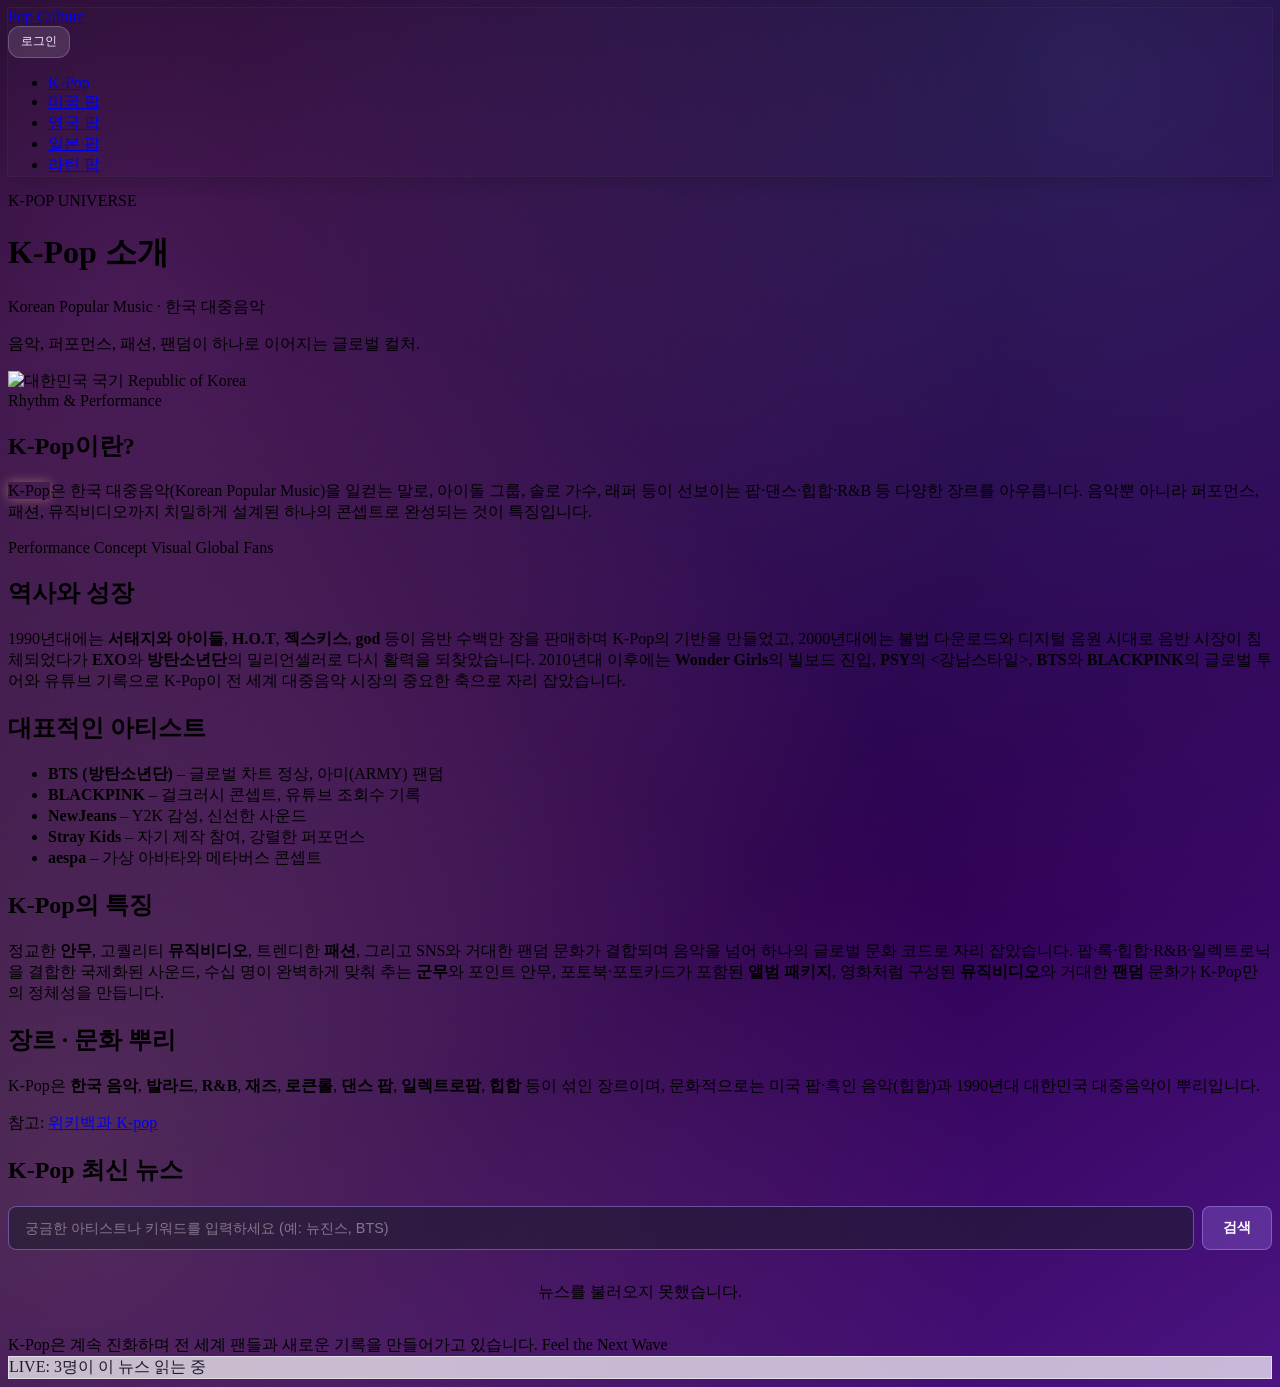
==== commit 4ada2ca6: "Update navigation links in multiple HTML files to use lowercase 'index.html' for consistency." ====
--- a/index.html
+++ b/index.html
@@ -101,7 +101,7 @@
   <nav class="sticky top-0 z-20 w-full max-w-4xl mx-auto mb-6 rounded-2xl border border-white/20 bg-white/10 backdrop-blur-2xl shadow-lg shadow-black/30 animate-fade-in-up"
     style="box-shadow: 0 4px 24px rgba(0,0,0,0.2), 0 0 0 1px rgba(255,255,255,0.05);">
     <div class="flex flex-wrap items-center justify-between gap-3 px-4 py-3 sm:px-6 sm:py-3.5">
-      <a href="Index.html" class="flex items-center gap-2 text-white font-semibold tracking-wide hover:opacity-90 transition-opacity">
+      <a href="index.html" class="flex items-center gap-2 text-white font-semibold tracking-wide hover:opacity-90 transition-opacity">
         <span class="w-2 h-2 rounded-full bg-pink-400 shadow-[0_0_8px_rgba(255,110,199,0.6)]"></span>
         <span class="text-sm uppercase tracking-[0.15em]">Pop Culture</span>
       </a>
@@ -118,7 +118,7 @@
         </div>
         <ul class="flex flex-wrap items-center gap-1 sm:gap-2">
         <li>
-          <a href="Index.html" class="inline-block px-3 py-2 rounded-xl text-xs font-medium uppercase tracking-wider text-pink-200 bg-white/15 border border-white/20 hover:bg-white/25 hover:border-white/30 transition-all">
+          <a href="index.html" class="inline-block px-3 py-2 rounded-xl text-xs font-medium uppercase tracking-wider text-pink-200 bg-white/15 border border-white/20 hover:bg-white/25 hover:border-white/30 transition-all">
             K-Pop
           </a>
         </li>
